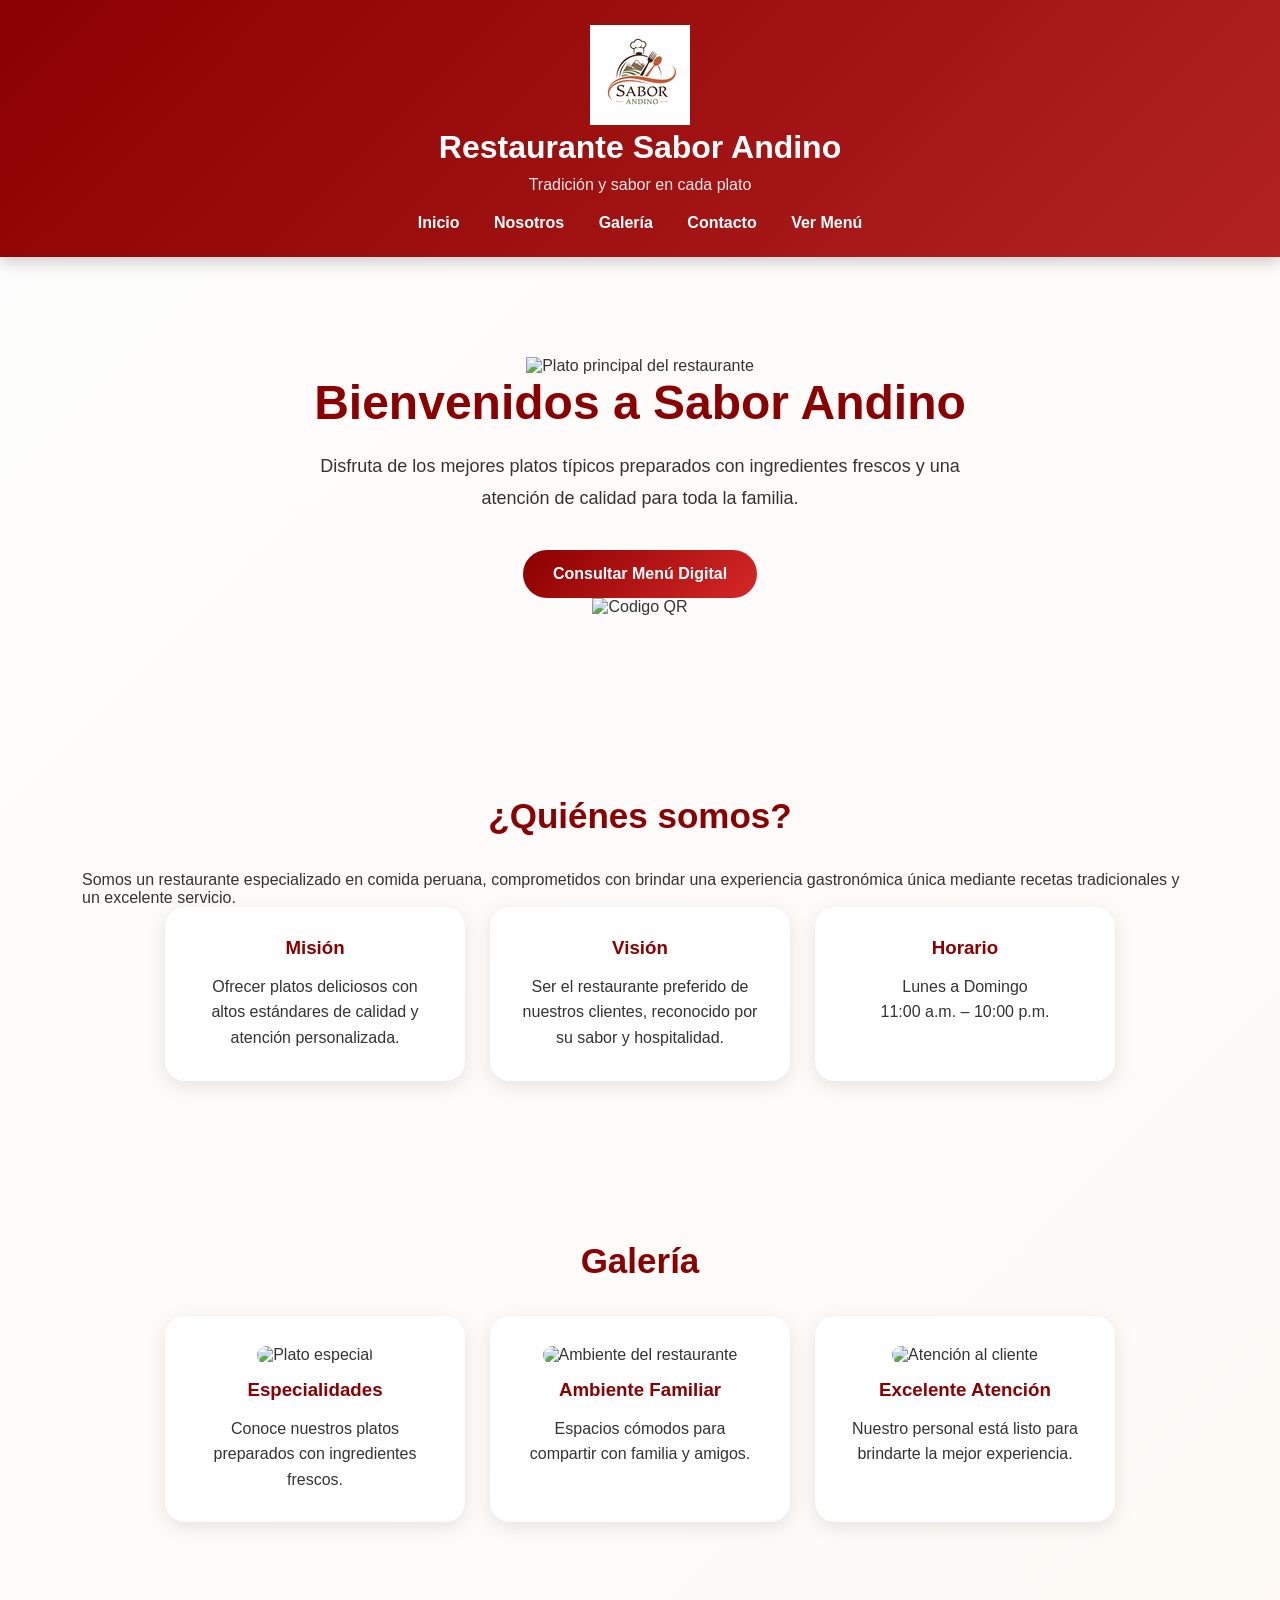
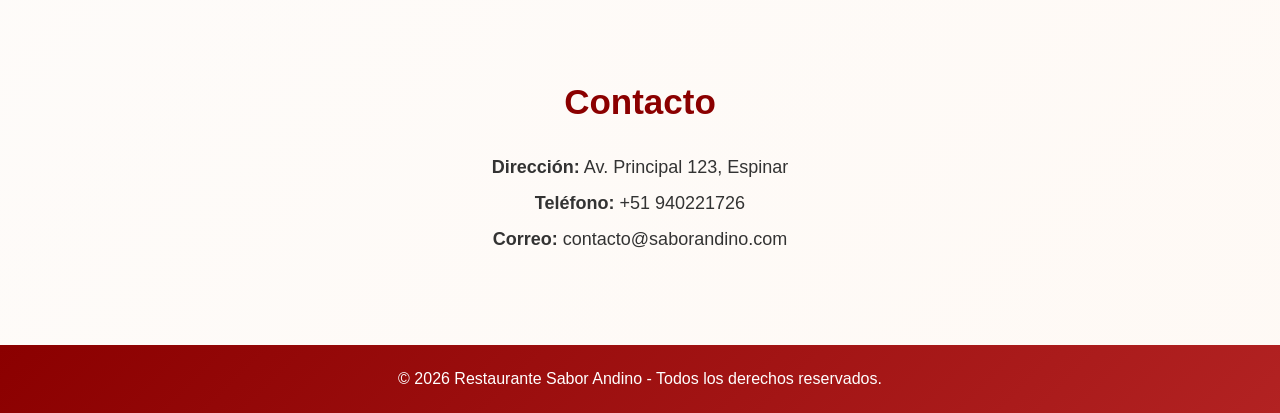
==== index.html @ 600c33ed "Add files via upload" ====
<!DOCTYPE html>
<html lang="es">
<head>
    <meta charset="UTF-8">
    <meta name="viewport" content="width=device-width, initial-scale=1.0">
    <title>Restaurante Sabor Andino</title>
    <link rel="stylesheet" href="css/estilos.css">
</head>
<body>

    <!-- ENCABEZADO -->
    <header>
        <div class="contenedor">

            <!-- LOGO DEL NEGOCIO -->
            <div class="logo-negocio">
                <img src="imagenes/SABOR ANDINO.png" alt="Logo Restaurante Sabor Andino">
            </div>

            <h1>Restaurante Sabor Andino</h1>
            <p>Tradición y sabor en cada plato</p>

            <nav>
                <ul>
                    <li><a href="#inicio">Inicio</a></li>
                    <li><a href="#nosotros">Nosotros</a></li>
                    <li><a href="#galeria">Galería</a></li>
                    <li><a href="#contacto">Contacto</a></li>
                    <li><a href="menu.html">Ver Menú</a></li>
                </ul>
            </nav>

        </div>
    </header>

    <!-- PORTADA -->
    <section class="hero" id="inicio">

        <!-- IMAGEN PRINCIPAL -->
        <div class="hero-imagen">
            <img src="https://encrypted-tbn0.gstatic.com/images?q=tbn:ANd9GcS_9chLm4tAth8ZbZE6sbLxT1mtoQw9hxL9TOjNM1sqNg&s=10" alt="Plato principal del restaurante">
        </div>

        <div class="contenedor">
            <h2>Bienvenidos a Sabor Andino</h2>

            <p>
                Disfruta de los mejores platos típicos preparados con
                ingredientes frescos y una atención de calidad para
                toda la familia.
            </p>

            <a href="menu.html" class="boton">
                Consultar Menú Digital
            </a>
            <br>
            <img src="img/logo.png" alt="Codigo QR">
        </div>

    </section>

    <!-- NOSOTROS -->
    <section id="nosotros" class="informacion">

        <div class="contenedor">

            <h2>¿Quiénes somos?</h2>

            <p>
                Somos un restaurante especializado en comida peruana,
                comprometidos con brindar una experiencia gastronómica
                única mediante recetas tradicionales y un excelente
                servicio.
            </p>

            <div class="datos">

                <div class="card">
                    <h3>Misión</h3>

                    <p>
                        Ofrecer platos deliciosos con altos estándares
                        de calidad y atención personalizada.
                    </p>
                </div>

                <div class="card">
                    <h3>Visión</h3>

                    <p>
                        Ser el restaurante preferido de nuestros clientes,
                        reconocido por su sabor y hospitalidad.
                    </p>
                </div>

                <div class="card">
                    <h3>Horario</h3>

                    <p>
                        Lunes a Domingo<br>
                        11:00 a.m. – 10:00 p.m.
                    </p>
                </div>

            </div>

        </div>

    </section>

    <!-- GALERÍA -->
    <section id="galeria" class="informacion">

        <div class="contenedor">

            <h2>Galería</h2>

            <div class="datos">

                <div class="card">
                    <img
                        src="https://encrypted-tbn0.gstatic.com/images?q=tbn:ANd9GcS27_GnJ3Uf6I0LO07Zvub4fLXEKUT_5RYav9e-JTHbPQ&s=10"
                        alt="Plato especial"
                        style="width:100%; border-radius:15px; margin-bottom:15px;"
                    >

                    <h3>Especialidades</h3>

                    <p>
                        Conoce nuestros platos preparados con ingredientes frescos.
                    </p>
                </div>

                <div class="card">
                    <img
                        src="https://dynamic-media-cdn.tripadvisor.com/media/photo-o/29/2b/9c/fa/caption.jpg?w=900&h=-1&s=1"
                        alt="Ambiente del restaurante"
                        style="width:100%; border-radius:15px; margin-bottom:15px;"
                    >

                    <h3>Ambiente Familiar</h3>

                    <p>
                        Espacios cómodos para compartir con familia y amigos.
                    </p>
                </div>

                <div class="card">
                    <img
                        src="https://stronglify-1.s3.sa-east-1.amazonaws.com/vajillascorona/Tips-de-atencion-para-un-restaurante.jpg"
                        alt="Atención al cliente"
                        style="width:100%; border-radius:15px; margin-bottom:15px;"
                    >

                    <h3>Excelente Atención</h3>

                    <p>
                        Nuestro personal está listo para brindarte la mejor experiencia.
                    </p>
                </div>

            </div>

        </div>

    </section>

    <!-- CONTACTO -->
    <section id="contacto" class="contacto">

        <div class="contenedor">

            <h2>Contacto</h2>

            <p>
                <strong>Dirección:</strong>
                Av. Principal 123, Espinar
            </p>

            <p>
                <strong>Teléfono:</strong>
                +51 940221726
            </p>

            <p>
                <strong>Correo:</strong>
                contacto@saborandino.com
            </p>

        </div>

    </section>

    <!-- PIE DE PÁGINA -->
    <footer>
        <p>
            © 2026 Restaurante Sabor Andino - Todos los derechos reservados.
        </p>
    </footer>
<script src="js/script.js"></script>
</body>
</html>
---- css/estilos.css ----
/* Fuente general */
*{
    margin: 0;
    padding: 0;
    box-sizing: border-box;
    font-family: Arial, sans-serif;
    scroll-behavior: smooth;
}

body{
    color: #333;
    background: linear-gradient(-45deg,
    #fff5f0,
    #f5f5f5,
    #fff8f2,
    #fdfdfd);
    background-size: 400% 400%;
    animation: fondoAnimado 15s ease infinite;
}

/* Fondo animado */
@keyframes fondoAnimado{
    0%{
        background-position: 0% 50%;
    }
    50%{
        background-position: 100% 50%;
    }
    100%{
        background-position: 0% 50%;
    }
}

.contenedor{
    width: 90%;
    max-width: 1200px;
    margin: auto;
}

/* HEADER */
header{
    background: linear-gradient(135deg, #8B0000, #b22222);
    color: white;
    text-align: center;
    padding: 25px 0;
    position: sticky;
    top: 0;
    z-index: 100;
    box-shadow: 0 5px 15px rgba(0,0,0,0.2);

    animation: aparecer 1s ease;
}

header h1{
    margin-bottom: 10px;
    animation: deslizarAbajo 1s ease;
}

header p{
    opacity: 0.9;
}

nav ul{
    list-style: none;
    margin-top: 20px;
}

nav ul li{
    display: inline-block;
    margin: 0 15px;
}

nav ul li a{
    color: white;
    text-decoration: none;
    font-weight: bold;
    position: relative;
    transition: 0.3s;
}

/* Línea animada */
nav ul li a::after{
    content: "";
    position: absolute;
    left: 0;
    bottom: -5px;
    width: 0;
    height: 3px;
    background: #FFD700;
    transition: 0.4s;
}

nav ul li a:hover::after{
    width: 100%;
}

nav ul li a:hover{
    color: #FFD700;
}

/* HERO */
.hero{
    text-align: center;
    padding: 100px 20px;
    animation: subir 1.2s ease;
}

.hero h2{
    font-size: 48px;
    color: #8B0000;
    margin-bottom: 20px;
}

.hero p{
    max-width: 700px;
    margin: auto;
    line-height: 1.8;
    font-size: 18px;
}

/* BOTÓN */
.boton{
    display: inline-block;
    margin-top: 35px;
    padding: 15px 30px;
    background: linear-gradient(135deg,#8B0000,#d62828);
    color: white;
    text-decoration: none;
    border-radius: 50px;
    font-weight: bold;

    transition: all 0.4s ease;

    animation: flotar 2.5s ease-in-out infinite;
}

.boton:hover{
    transform: translateY(-5px) scale(1.05);
    box-shadow: 0 10px 25px rgba(139,0,0,0.4);
}

/* SECCIONES */
.informacion,
.contacto,
.menu{
    padding: 80px 20px;
    animation: aparecer 1s ease;
}

.informacion h2,
.contacto h2,
.menu h2{
    text-align: center;
    color: #8B0000;
    margin-bottom: 35px;
    font-size: 35px;
}

/* TARJETAS */
.datos{
    display: flex;
    flex-wrap: wrap;
    gap: 25px;
    justify-content: center;
}

.card{
    background: white;
    width: 300px;
    padding: 30px;
    border-radius: 20px;
    text-align: center;

    box-shadow: 0 5px 20px rgba(0,0,0,0.1);

    transition: all 0.4s ease;
}

.card:hover{
    transform: translateY(-12px);
    box-shadow: 0 20px 35px rgba(0,0,0,0.15);
}

.card h3{
    color: #8B0000;
    margin-bottom: 15px;
}

.card p{
    line-height: 1.6;
}

/* CONTACTO */
.contacto p{
    text-align: center;
    margin: 15px 0;
    font-size: 18px;
}

/* MENÚ */


.item-menu:hover{
    transform: translateX(10px);
    box-shadow: 0 10px 25px rgba(0,0,0,0.15);
}

.item-menu span:first-child{
    font-weight: bold;
}



/* FOOTER */
footer{
    background: linear-gradient(135deg,#8B0000,#b22222);
    color: white;
    text-align: center;
    padding: 25px;
}

/* ANIMACIONES */

@keyframes aparecer{
    from{
        opacity: 0;
    }

    to{
        opacity: 1;
    }
}

@keyframes subir{
    from{
        opacity: 0;
        transform: translateY(50px);
    }

    to{
        opacity: 1;
        transform: translateY(0);
    }
}

@keyframes deslizarAbajo{
    from{
        opacity: 0;
        transform: translateY(-40px);
    }

    to{
        opacity: 1;
        transform: translateY(0);
    }
}

@keyframes flotar{
    0%{
        transform: translateY(0);
    }

    50%{
        transform: translateY(-8px);
    }

    100%{
        transform: translateY(0);
    }
}

/* RESPONSIVE */
@media(max-width:768px){

    nav ul li{
        display: block;
        margin: 12px 0;
    }

    .hero{
        padding: 70px 20px;
    }

    .hero h2{
        font-size: 34px;
    }

    .datos{
        flex-direction: column;
        align-items: center;
    }

    .card{
        width: 100%;
        max-width: 350px;
    }

    .item-menu{
        flex-direction: column;
        align-items: flex-start;
        gap: 8px;
    }
}
/* CONTENEDOR DE PRODUCTO */
.producto-info{
    display: flex;
    align-items: center;
    gap: 15px;
}

/* IMÁGENES DE LOS PLATOS */
.producto-info img{
    width: 90px;
    height: 90px;
    object-fit: cover;
    border-radius: 15px;

    transition: all 0.4s ease;
    cursor: pointer;

    box-shadow: 0 4px 12px rgba(0,0,0,0.15);
}

/* EFECTO HOVER */
.producto-info img:hover{
    transform: scale(1.15) rotate(3deg);

    box-shadow: 0 10px 25px rgba(0,0,0,0.25);
}

/* NOMBRE DEL PRODUCTO */
.producto-info span{
    font-size: 18px;
    font-weight: bold;
}

/* TARJETA DEL PRODUCTO */
.item-menu{
    overflow: hidden;
    position: relative;
}

/* BRILLO AL PASAR EL MOUSE */
.item-menu::before{
    content: '';
    position: absolute;
    top: 0;
    left: -100%;
    width: 100%;
    height: 100%;
    background: linear-gradient(
        120deg,
        transparent,
        rgba(255,255,255,0.4),
        transparent
    );

    transition: 0.8s;
}

.item-menu:hover::before{
    left: 100%;
}

/* RESPONSIVE */
@media(max-width:768px){

    .producto-info{
        flex-direction: column;
        align-items: flex-start;
    }

    .producto-info img{
        width: 100%;
        max-width: 250px;
        height: 180px;
    }
}
/* ===== MENÚ ESTILO GALERÍA ===== */

.menu .contenedor{
    display: flex;
    flex-wrap: wrap;
    justify-content: center;
    gap: 25px;
}

/* TARJETA DEL PRODUCTO */
.item-menu{
    width: 320px;
    background: white;
    border-radius: 20px;
    overflow: hidden;

    box-shadow: 0 5px 20px rgba(0,0,0,0.1);

    transition: all 0.4s ease;

    display: flex;
    flex-direction: column;
    padding: 0;
    margin: 0;
}

.item-menu:hover{
    transform: translateY(-12px);
    box-shadow: 0 20px 35px rgba(0,0,0,0.15);
}

/* CONTENEDOR INTERNO */
.producto-info{
    display: flex;
    flex-direction: column;
    gap: 0;
}

/* IMAGEN DEL PRODUCTO */
.producto-info img{
    width: 100%;
    height: 220px;
    object-fit: cover;
    border-radius: 0;

    transition: transform 0.5s ease;
}

.item-menu:hover .producto-info img{
    transform: scale(1.08);
}

/* NOMBRE DEL PRODUCTO */
.producto-info span{
    padding: 15px;
    font-size: 22px;
    font-weight: bold;
    text-align: center;
    color: #8B0000;
}

/* PRECIO DEL PRODUCTO */
.item-menu > span{
    display: block;
    text-align: center;

    margin: 0 20px 20px;

    padding: 12px;

    background: linear-gradient(
        135deg,
        #8B0000,
        #b22222
    );

    color: #ffffff !important;
    font-size: 20px;
    font-weight: bold;

    text-shadow: 1px 1px 3px rgba(0,0,0,0.3);

    border-radius: 10px;

    box-shadow: 0 4px 10px rgba(139,0,0,0.25);
}

/* QUITA EL COLOR ROJO ANTIGUO */
.item-menu span:last-child{
    color: #ffffff !important;
    font-weight: bold;
}

/* TITULOS DE CATEGORÍAS */
.menu h2{
    width: 100%;
    text-align: center;

    margin-top: 40px;
    margin-bottom: 20px;

    color: #8B0000;
    font-size: 35px;
}

/* RESPONSIVE */
@media(max-width:768px){

    .item-menu{
        width: 100%;
        max-width: 350px;
    }

    .producto-info img{
        height: 200px;
    }

}
/* =========================
   ICONO CARRITO
========================= */

.carrito-icono{

    position:fixed;

    top:20px;

    right:20px;

    background:#8B0000;

    color:white;

    width:60px;

    height:60px;

    border-radius:50%;

    display:flex;

    justify-content:center;

    align-items:center;

    font-size:30px;

    cursor:pointer;

    z-index:200;

    box-shadow:
    0 5px 15px rgba(0,0,0,.3);

}


.carrito-icono:hover{

    transform:scale(1.1);

}



/* CONTADOR */

#contadorCarrito{

    position:absolute;

    top:-5px;

    right:-5px;

    background:#FFD700;

    color:#000;

    width:25px;

    height:25px;

    border-radius:50%;

    font-size:15px;

    display:flex;

    justify-content:center;

    align-items:center;

    font-weight:bold;

}



/* =========================
      VENTANA CARRITO
========================= */


.carrito{

    position:fixed;

    top:90px;

    right:20px;

    width:300px;

    background:white;

    padding:20px;

    border-radius:15px;

    box-shadow:
    0 10px 30px rgba(0,0,0,.25);

    display:none;

    z-index:300;

}


.carrito h2{

    color:#8B0000;

    text-align:center;

}



.producto-carrito{

    display:flex;

    justify-content:space-between;

    padding:10px 0;

    border-bottom:1px solid #ddd;

}



/* BOTON AGREGAR */

.item-menu button{

    background:#8B0000;

    color:white;

    border:none;

    padding:10px 15px;

    border-radius:10px;

    cursor:pointer;

    margin:15px auto;

    display:block;

}


.item-menu button:hover{

    background:#b22222;

}
/* ==========================
   ESTILO VENTANA DEL CARRITO
========================== */

.carrito{

    position: fixed;

    top: 90px;

    right: 20px;

    width: 330px;

    background: white;

    padding: 25px;

    border-radius: 20px;

    box-shadow:
    0 15px 35px rgba(0,0,0,0.25);

    display: none;

    z-index: 300;

    animation: aparecerCarrito 0.4s ease;

}


/* TITULO DEL CARRITO */

.carrito h2{

    text-align:center;

    color:#8B0000;

    font-size:28px;

    margin-bottom:20px;

    border-bottom:2px solid #8B0000;

    padding-bottom:10px;

}



/* MENSAJE CARRITO VACÍO */

#listaProductos p{

    text-align:center;

    color:#777;

    font-size:18px;

    padding:25px 10px;

    background:#f8f8f8;

    border-radius:15px;

}



/* PRODUCTOS DENTRO DEL CARRITO */

.producto-carrito{

    display:flex;

    justify-content:space-between;

    align-items:center;

    background:#fff5f5;

    padding:12px;

    margin-bottom:10px;

    border-radius:12px;

    border-left:5px solid #8B0000;

    font-weight:bold;

    transition:0.3s;

}


.producto-carrito:hover{

    transform:translateX(5px);

    background:#ffeaea;

}



/* BOTÓN CERRAR */

.carrito button{

    width:100%;

    margin-top:20px;

    padding:12px;

    border:none;

    border-radius:25px;

    background:linear-gradient(
        135deg,
        #8B0000,
        #b22222
    );

    color:white;

    font-size:17px;

    font-weight:bold;

    cursor:pointer;

    transition:0.3s;

}



.carrito button:hover{

    transform:scale(1.05);

    box-shadow:
    0 8px 20px rgba(139,0,0,0.4);

}



/* ANIMACIÓN DE APERTURA */

@keyframes aparecerCarrito{

    from{

        opacity:0;

        transform:translateY(-30px) scale(0.9);

    }


    to{

        opacity:1;

        transform:translateY(0) scale(1);

    }

}



/* RESPONSIVE */

@media(max-width:768px){


    .carrito{

        width:90%;

        right:5%;

        top:80px;

    }


}
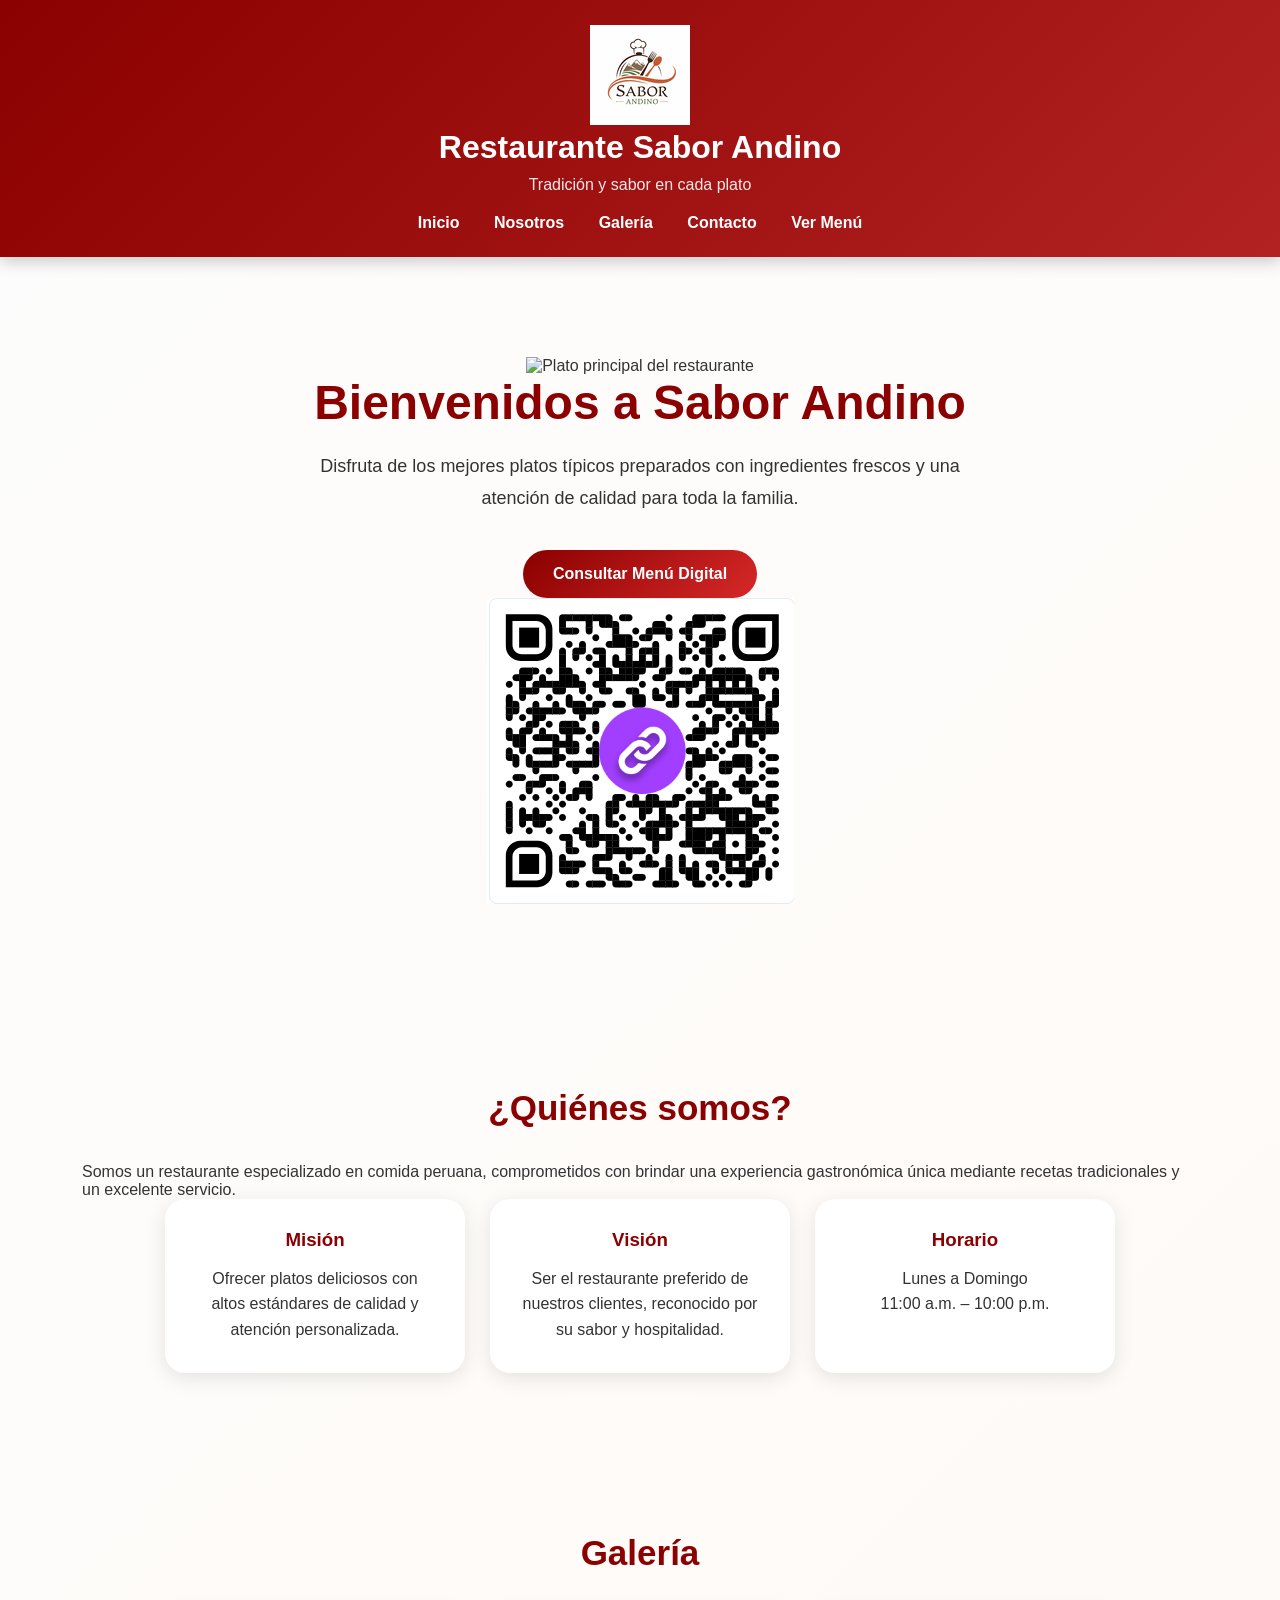
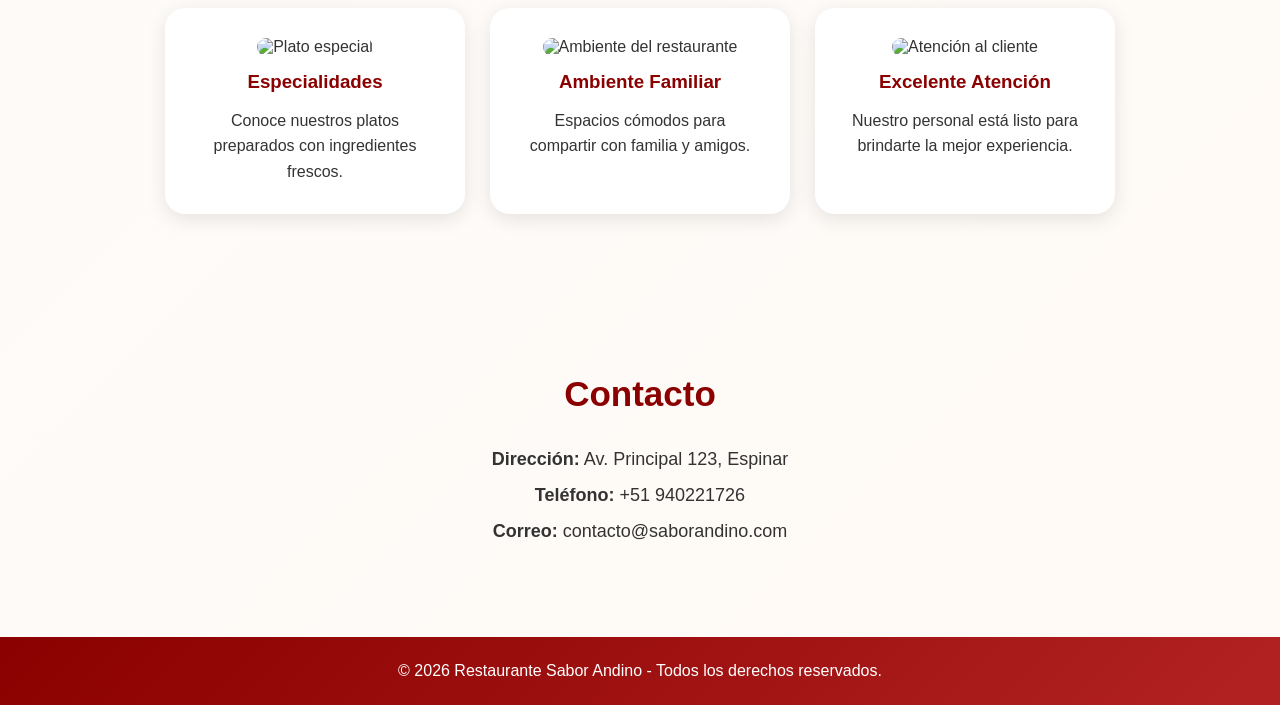
==== commit 4dfacd2f: "Add files via upload" ====
--- a/index.html
+++ b/index.html
@@ -54,7 +54,7 @@
                 Consultar Menú Digital
             </a>
             <br>
-            <img src="img/logo.png" alt="Codigo QR">
+            <img src="imagenes/CODIGO_QR.png" alt="Codigo QR">
         </div>
 
     </section>
